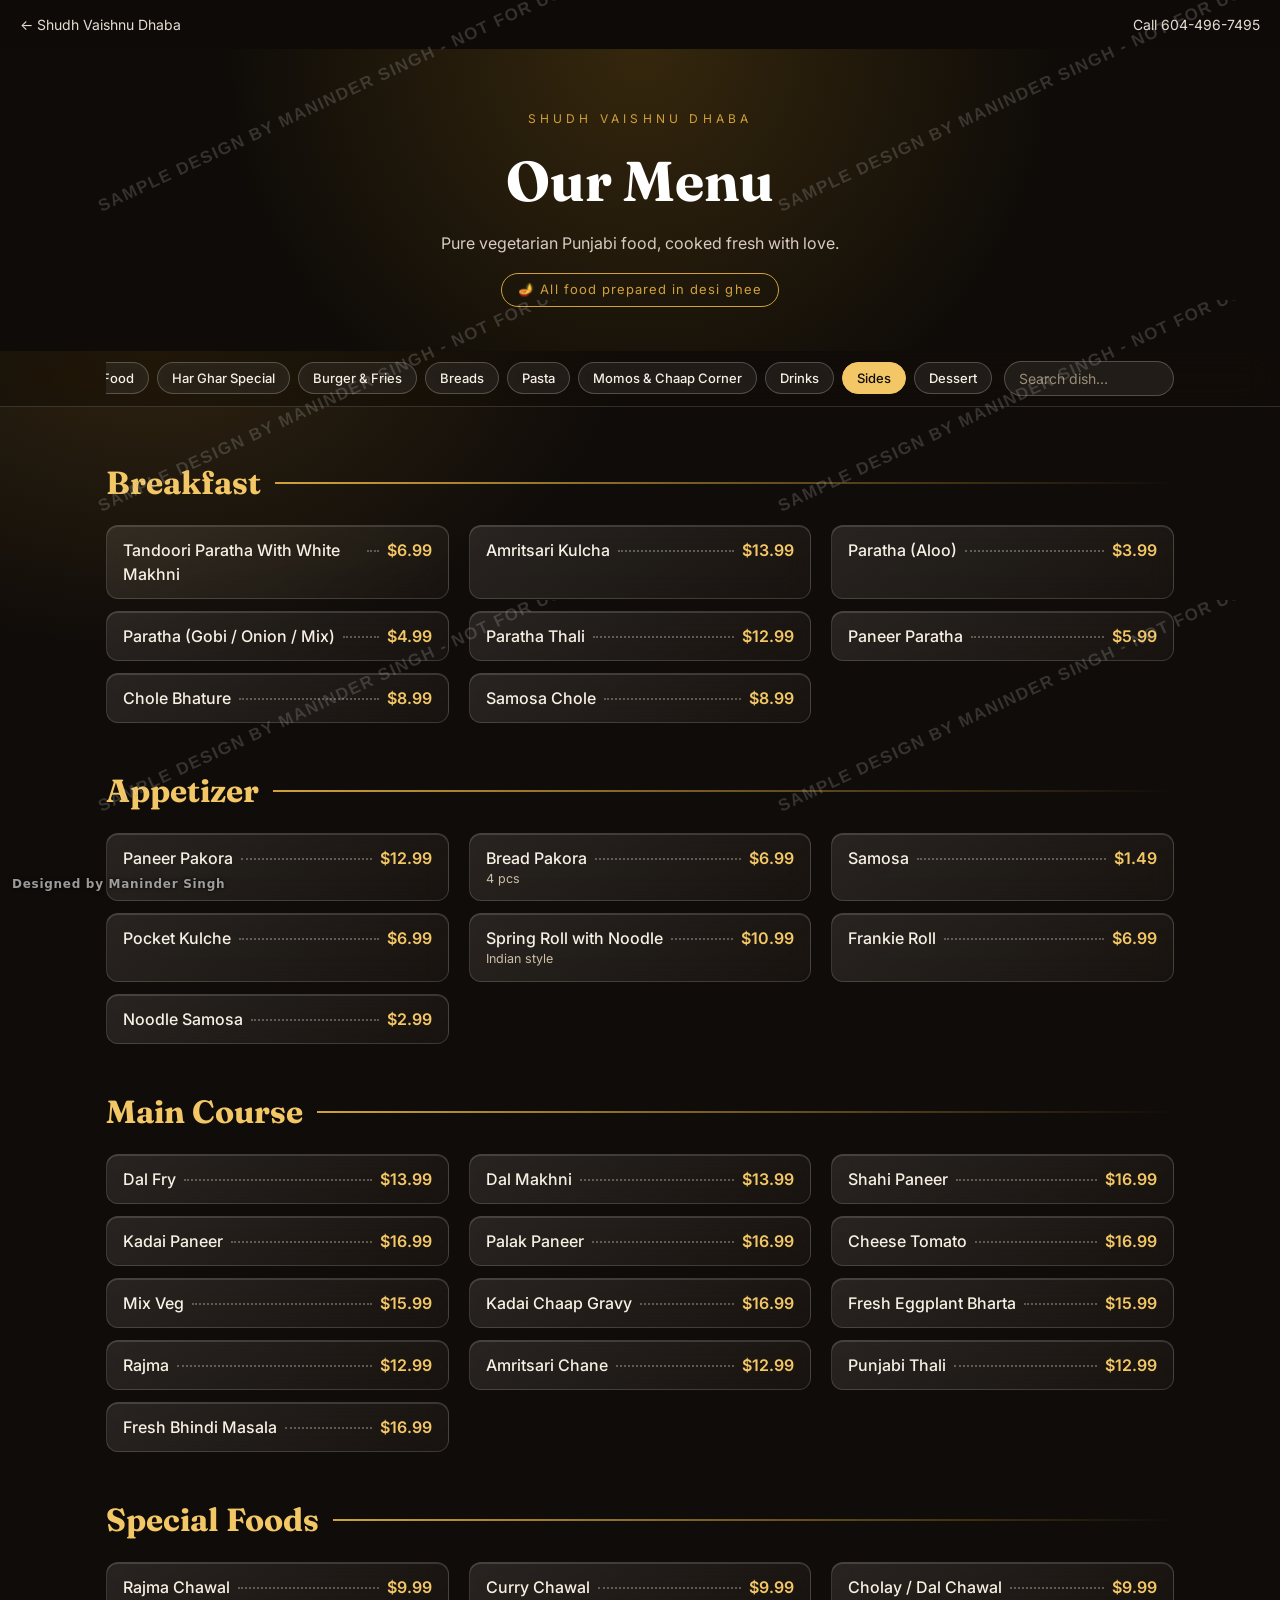
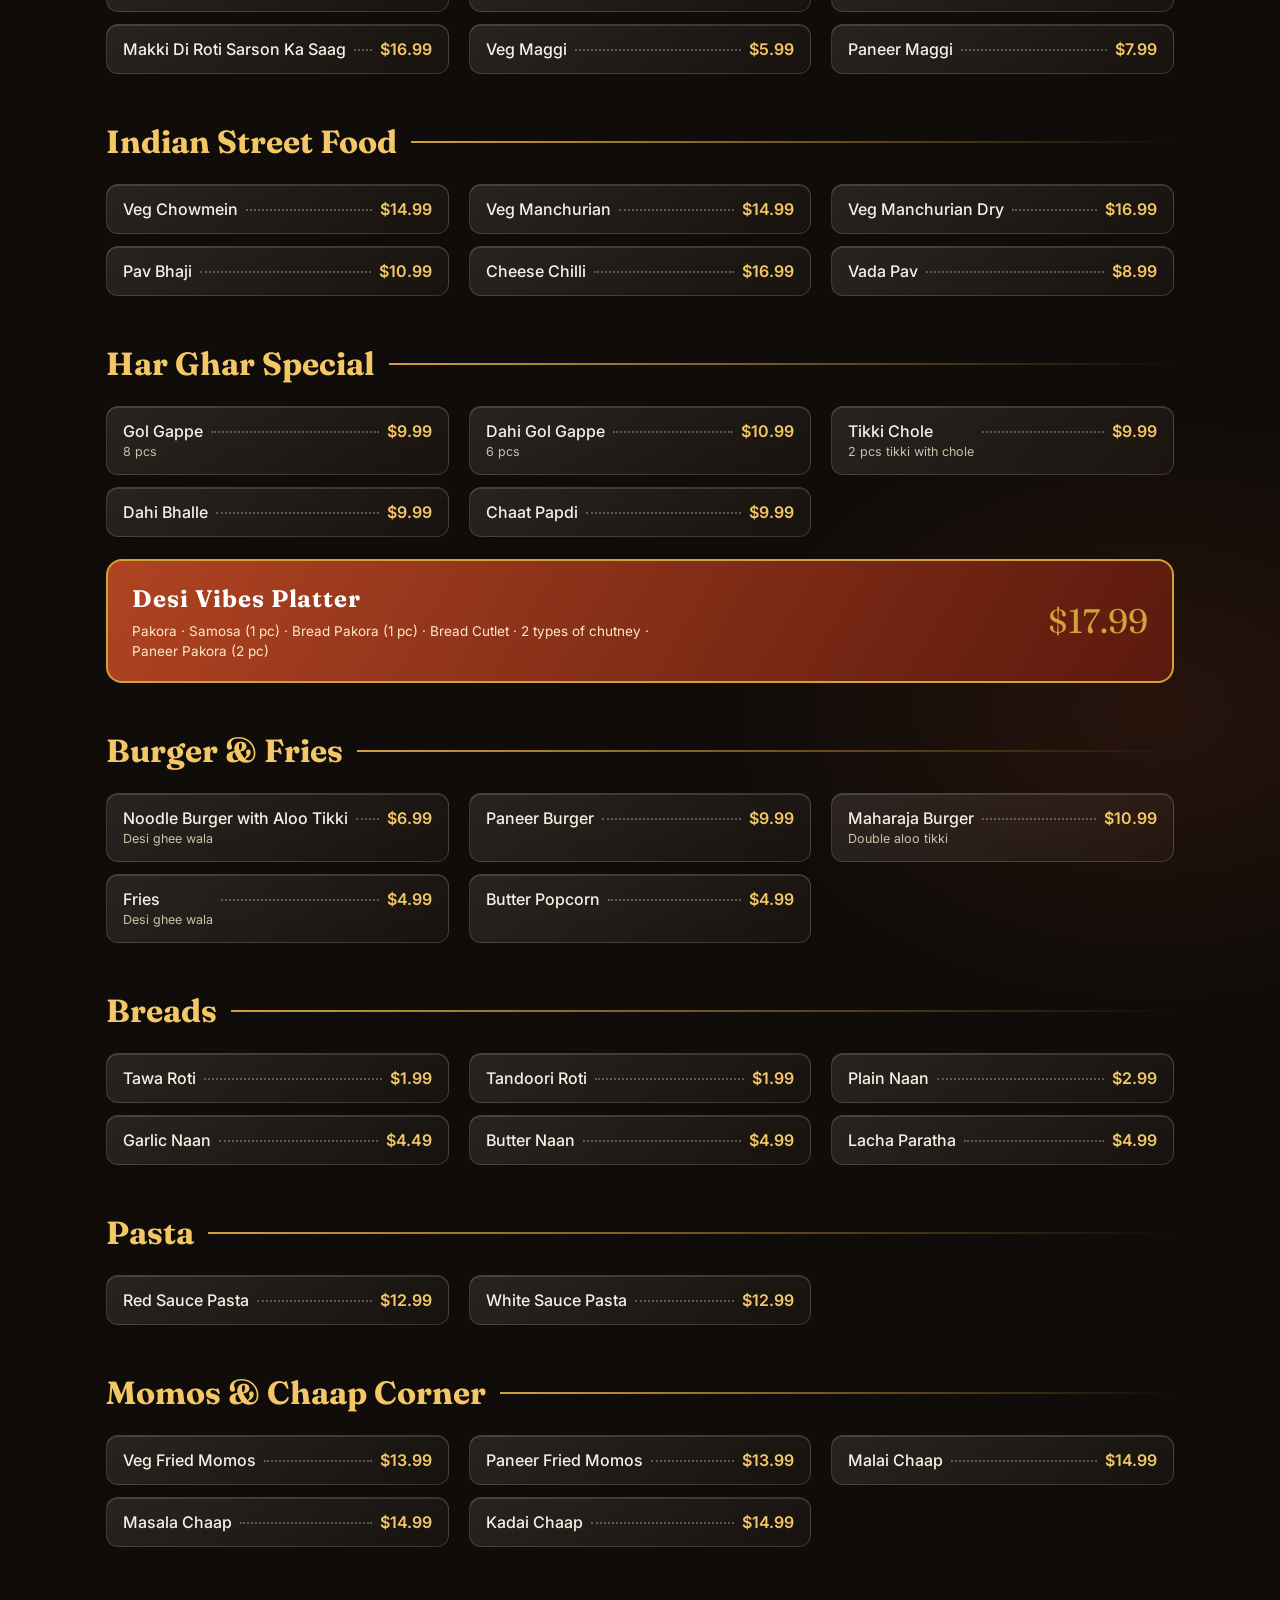
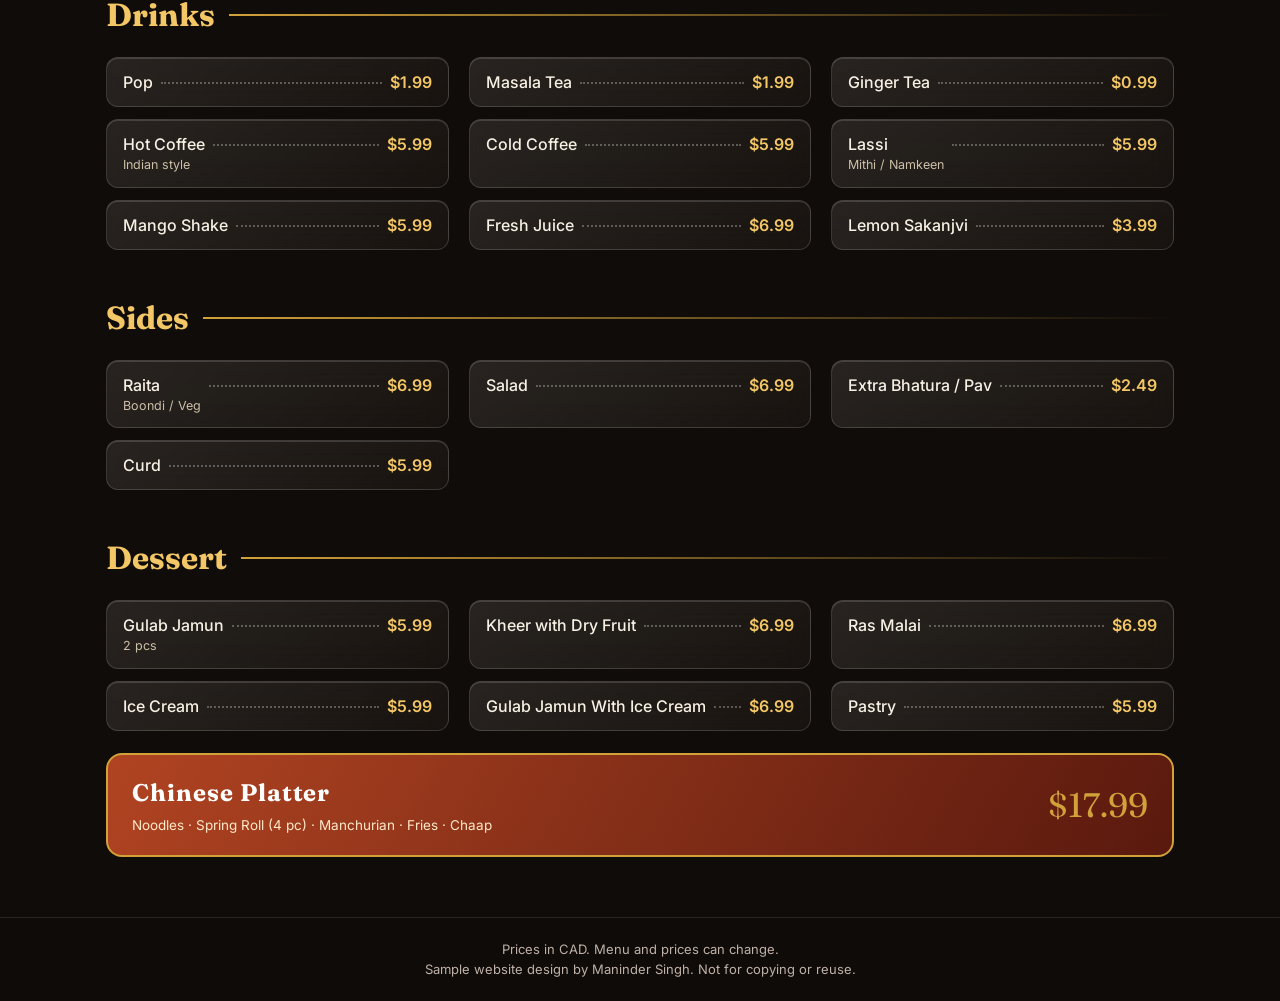
==== menu.html @ 11a6f762 "Add menu page, hero video, hours, order button, watermark and copyright footer Co-Authored-By: Claud" ====
<!DOCTYPE html>
<html lang="en">
<head>
<!-- (c) 2026 Maninder Singh. Original design and code. Sample for the owner of Shudh Vaishnu Dhaba only. Copying or reuse without written permission is not allowed. -->

<!-- (c) 2026 Maninder Singh. All rights reserved. This design and code were created by Maninder Singh as a private demo. Do not copy, reuse, clone or distribute without written permission. -->
<meta name="author" content="Maninder Singh">
<meta name="copyright" content="(c) 2026 Maninder Singh">
<meta charset="UTF-8">
<meta name="viewport" content="width=device-width, initial-scale=1">
<title>Menu | Shudh Vaishnu Dhaba</title>
<link rel="preconnect" href="https://fonts.googleapis.com">
<link href="https://fonts.googleapis.com/css2?family=Playfair+Display:wght@600;700&family=Poppins:wght@400;500;600&display=swap" rel="stylesheet">
<style>
  /* ====== CHANGE THESE 8 LINES TO MATCH YOUR SITE THEME ====== */
  :root {
    --bg:        #fbf5e9;   /* page background (cream) */
    --card:      #fffdf8;   /* card background */
    --ink:       #2a1a14;   /* main text */
    --muted:     #7a6a5f;   /* small text */
    --primary:   #a4161a;   /* deep red: headings, prices */
    --accent:    #e9a825;   /* saffron/gold: lines, highlights */
    --dark:      #1d1310;   /* dark bands */
    --font-head: 'Playfair Display', Georgia, serif;
    --font-body: 'Poppins', system-ui, sans-serif;
  }
  * { box-sizing: border-box; }
  html { scroll-behavior: smooth; }
  body { margin:0; background:var(--bg); color:var(--ink); font-family:var(--font-body); line-height:1.5; }

  /* ---- Hero ---- */
  .menu-hero { background:var(--dark); color:#fff; text-align:center; padding:56px 16px 44px;
    background-image:radial-gradient(circle at 50% 0, rgba(233,168,37,.18), transparent 60%); }
  .menu-hero small { letter-spacing:.35em; color:var(--accent); font-size:12px; text-transform:uppercase; }
  .menu-hero h1 { font-family:var(--font-head); font-size:clamp(34px,6vw,56px); margin:10px 0 8px; }
  .menu-hero p { margin:0 auto; max-width:520px; color:#d8cbc2; }
  .ghee { display:inline-block; margin-top:18px; border:1px solid var(--accent); color:var(--accent);
    padding:6px 16px; border-radius:99px; font-size:13px; letter-spacing:.08em; }

  /* ---- Sticky category bar + search ---- */
  .bar { position:sticky; top:0; z-index:10; background:rgba(251,245,233,.95); backdrop-filter:blur(6px);
    border-bottom:1px solid #eadfca; }
  .bar-in { max-width:1100px; margin:auto; padding:10px 16px; display:flex; gap:12px; align-items:center; }
  .chips { display:flex; gap:8px; overflow-x:auto; flex:1; scrollbar-width:none; }
  .chips::-webkit-scrollbar { display:none; }
  .chip { white-space:nowrap; border:1px solid #e3d5b8; background:var(--card); color:var(--ink);
    padding:7px 14px; border-radius:99px; font:500 13px var(--font-body); cursor:pointer; text-decoration:none; transition:.2s; }
  .chip:hover { border-color:var(--primary); }
  .chip.active { background:var(--primary); border-color:var(--primary); color:#fff; }
  #search { width:170px; padding:8px 14px; border:1px solid #e3d5b8; border-radius:99px; background:var(--card);
    font:14px var(--font-body); color:var(--ink); }
  #search:focus { outline:2px solid var(--accent); border-color:transparent; }

  /* ---- Sections ---- */
  main { max-width:1100px; margin:auto; padding:8px 16px 60px; }
  section { padding-top:44px; scroll-margin-top:64px; }
  .sec-head { display:flex; align-items:center; gap:14px; margin-bottom:18px; }
  .sec-head h2 { font-family:var(--font-head); color:var(--primary); font-size:clamp(24px,4vw,32px); margin:0; white-space:nowrap; }
  .sec-head::after { content:""; flex:1; height:2px; background:linear-gradient(90deg,var(--accent),transparent); }
  .grid { display:grid; grid-template-columns:repeat(auto-fill,minmax(320px,1fr)); gap:12px 20px; }
  .item { background:var(--card); border:1px solid #efe3c9; border-radius:12px; padding:12px 16px;
    display:flex; align-items:baseline; gap:8px; transition:.2s; }
  .item:hover { transform:translateY(-2px); box-shadow:0 8px 20px rgba(120,60,20,.10); border-color:var(--accent); }
  .name { font-weight:500; }
  .name em { display:block; font-style:normal; color:var(--muted); font-size:12.5px; font-weight:400; }
  .dots { flex:1; border-bottom:2px dotted #d9c9a6; transform:translateY(-4px); min-width:12px; }
  .price { font-weight:600; color:var(--primary); white-space:nowrap; }
  .item.hide { display:none; }

  /* ---- Platter banners ---- */
  .platter { margin-top:22px; background:linear-gradient(120deg,var(--primary),#7d0f13); color:#fff; border-radius:16px;
    padding:20px 24px; display:flex; justify-content:space-between; align-items:center; gap:16px; flex-wrap:wrap;
    border:2px solid var(--accent); }
  .platter h3 { font-family:var(--font-head); margin:0 0 4px; font-size:24px; letter-spacing:.04em; }
  .platter p { margin:0; font-size:13.5px; color:#ffe9c9; max-width:560px; }
  .platter .big { font-family:var(--font-head); font-size:34px; color:var(--accent); }

  #empty { display:none; text-align:center; color:var(--muted); padding:50px 0; }
  footer { background:var(--dark); color:#bfb1a7; text-align:center; padding:22px 16px; font-size:13px; }
  @media (max-width:560px) { #search { width:110px; } .grid { grid-template-columns:1fr; } }
</style>
<link href="https://fonts.googleapis.com/css2?family=Fraunces:opsz,wght@9..144,600;9..144,700&family=Inter:wght@400;500;600&display=swap" rel="stylesheet">
<style id="site-theme">
/* Matches the main site: dark background, cream text, gold accents, glass cards. */
:root{--bg:#100c09;--card:rgba(255,255,255,.06);--ink:#f7f0e4;--muted:#cdc0a9;--primary:#f3c765;--accent:#d1a13a;--dark:#0e0b08;
  --font-head:'Fraunces',Georgia,serif;--font-body:'Inter',system-ui,sans-serif;}
body{background:
  radial-gradient(45rem 30rem at 12% 8%,rgba(209,161,58,.16),transparent 65%),
  radial-gradient(40rem 28rem at 90% 55%,rgba(193,74,36,.13),transparent 65%),
  #100c09;}
.site-back{display:flex;justify-content:space-between;gap:12px;padding:14px 20px;background:rgba(14,11,8,.9);font-size:14px;}
.site-back a{color:#f7f0e4;text-decoration:none;opacity:.92;}
.site-back a:hover{color:var(--primary);opacity:1;}
.bar{background:rgba(16,12,9,.5);-webkit-backdrop-filter:blur(18px) saturate(1.5);backdrop-filter:blur(18px) saturate(1.5);
  border-bottom:1px solid rgba(255,255,255,.14);}
.chip{border-color:rgba(255,255,255,.22);background:rgba(255,255,255,.07);
  -webkit-backdrop-filter:blur(10px);backdrop-filter:blur(10px);}
.chip:hover{border-color:var(--primary);}
.chip.active{color:#0e0b08;}
#search{border-color:rgba(255,255,255,.22);background:rgba(255,255,255,.07);color:var(--ink);}
#search::placeholder{color:#9a8d78;}
.item{background:linear-gradient(145deg,rgba(255,255,255,.10),rgba(255,255,255,.03));
  border-color:rgba(255,255,255,.15);
  -webkit-backdrop-filter:blur(14px) saturate(1.3);backdrop-filter:blur(14px) saturate(1.3);
  box-shadow:inset 0 1px 0 rgba(255,255,255,.14);}
.item:hover{border-color:rgba(243,199,101,.7);
  box-shadow:0 10px 24px -12px rgba(0,0,0,.7),inset 0 1px 0 rgba(255,255,255,.2);}
.dots{border-bottom-color:rgba(255,255,255,.28);}
.platter{background:linear-gradient(120deg,rgba(193,74,36,.9),rgba(96,26,14,.92));}
footer{border-top:1px solid rgba(255,255,255,.1);}
</style><style id="ue-link">a.item,a.platter{text-decoration:none;color:inherit;cursor:pointer;}a.platter{color:#fff;}</style></head>
<body>

<div class="site-back"><a href="index.html">&larr; Shudh Vaishnu Dhaba</a><a href="tel:+16044967495">Call 604-496-7495</a></div>
<header class="menu-hero">
  <small>Shudh Vaishnu Dhaba</small>
  <h1>Our Menu</h1>
  <p>Pure vegetarian Punjabi food, cooked fresh with love.</p>
  <span class="ghee">🪔 All food prepared in desi ghee</span>
</header>

<div class="bar"><div class="bar-in">
  <nav class="chips" id="chips"></nav>
  <input id="search" type="search" placeholder="Search dish…" aria-label="Search menu">
</div></div>

<main id="menu"></main>
<p id="empty">No dish found. Try another word.</p>
<footer>Prices in CAD. Menu and prices can change.<br>Sample website design by Maninder Singh. Not for copying or reuse.</footer>

<script>
/* ====== MENU DATA — edit dishes and prices here ====== */
const MENU = [
 {id:'breakfast', title:'Breakfast', items:[
  ['Tandoori Paratha With White Makhni',6.99],['Amritsari Kulcha',13.99],['Paratha (Aloo)',3.99],
  ['Paratha (Gobi / Onion / Mix)',4.99],['Paratha Thali',12.99],['Paneer Paratha',5.99],
  ['Chole Bhature',8.99],['Samosa Chole',8.99]]},
 {id:'appetizer', title:'Appetizer', items:[
  ['Paneer Pakora',12.99],['Bread Pakora','4 pcs',6.99],['Samosa',1.49],['Pocket Kulche',6.99],
  ['Spring Roll with Noodle','Indian style',10.99],['Frankie Roll',6.99],['Noodle Samosa',2.99]]},
 {id:'main', title:'Main Course', items:[
  ['Dal Fry',13.99],['Dal Makhni',13.99],['Shahi Paneer',16.99],['Kadai Paneer',16.99],['Palak Paneer',16.99],
  ['Cheese Tomato',16.99],['Mix Veg',15.99],['Kadai Chaap Gravy',16.99],['Fresh Eggplant Bharta',15.99],
  ['Rajma',12.99],['Amritsari Chane',12.99],['Punjabi Thali',12.99],['Fresh Bhindi Masala',16.99]]},
 {id:'special', title:'Special Foods', items:[
  ['Rajma Chawal',9.99],['Curry Chawal',9.99],['Cholay / Dal Chawal',9.99],
  ['Makki Di Roti Sarson Ka Saag',16.99],['Veg Maggi',5.99],['Paneer Maggi',7.99]]},
 {id:'street', title:'Indian Street Food', items:[
  ['Veg Chowmein',14.99],['Veg Manchurian',14.99],['Veg Manchurian Dry',16.99],['Pav Bhaji',10.99],
  ['Cheese Chilli',16.99],['Vada Pav',8.99]]},
 {id:'hargar', title:'Har Ghar Special', items:[
  ['Gol Gappe','8 pcs',9.99],['Dahi Gol Gappe','6 pcs',10.99],['Tikki Chole','2 pcs tikki with chole',9.99],
  ['Dahi Bhalle',9.99],['Chaat Papdi',9.99]],
  platter:{name:'Desi Vibes Platter',price:17.99,
   desc:'Pakora · Samosa (1 pc) · Bread Pakora (1 pc) · Bread Cutlet · 2 types of chutney · Paneer Pakora (2 pc)'}},
 {id:'burger', title:'Burger & Fries', items:[
  ['Noodle Burger with Aloo Tikki','Desi ghee wala',6.99],['Paneer Burger',9.99],
  ['Maharaja Burger','Double aloo tikki',10.99],['Fries','Desi ghee wala',4.99],['Butter Popcorn',4.99]]},
 {id:'breads', title:'Breads', items:[
  ['Tawa Roti',1.99],['Tandoori Roti',1.99],['Plain Naan',2.99],['Garlic Naan',4.49],['Butter Naan',4.99],['Lacha Paratha',4.99]]},
 {id:'pasta', title:'Pasta', items:[['Red Sauce Pasta',12.99],['White Sauce Pasta',12.99]]},
 {id:'momos', title:'Momos & Chaap Corner', items:[
  ['Veg Fried Momos',13.99],['Paneer Fried Momos',13.99],['Malai Chaap',14.99],['Masala Chaap',14.99],['Kadai Chaap',14.99]]},
 {id:'drinks', title:'Drinks', items:[
  ['Pop',1.99],['Masala Tea',1.99],['Ginger Tea',0.99],['Hot Coffee','Indian style',5.99],['Cold Coffee',5.99],
  ['Lassi','Mithi / Namkeen',5.99],['Mango Shake',5.99],['Fresh Juice',6.99],['Lemon Sakanjvi',3.99]]},
 {id:'sides', title:'Sides', items:[
  ['Raita','Boondi / Veg',6.99],['Salad',6.99],['Extra Bhatura / Pav',2.49],['Curd',5.99]]},
 {id:'dessert', title:'Dessert', items:[
  ['Gulab Jamun','2 pcs',5.99],['Kheer with Dry Fruit',6.99],['Ras Malai',6.99],['Ice Cream',5.99],
  ['Gulab Jamun With Ice Cream',6.99],['Pastry',5.99]],
  platter:{name:'Chinese Platter',price:17.99,desc:'Noodles · Spring Roll (4 pc) · Manchurian · Fries · Chaap'}},
];

const menu = document.getElementById('menu'), chips = document.getElementById('chips');
const ORDER = 'href="https://www.ubereats.com/ca/store/shudh-vaishnu-dhaba/mDxi59yCU-KWQm2ECL5nJw?diningMode=DELIVERY&amp;ps=1&amp;sc=SEARCH_SUGGESTION" target="_blank" rel="noopener"';
const money = n => '$' + n.toFixed(2);

MENU.forEach(cat => {
  const sec = document.createElement('section'); sec.id = cat.id;
  sec.innerHTML = `<div class="sec-head"><h2>${cat.title}</h2></div><div class="grid">` +
    cat.items.map(i => {
      const [n, note, p] = i.length === 3 ? i : [i[0], '', i[1]];
      return `<a class="item" ${ORDER}><span class="name">${n}${note ? `<em>${note}</em>` : ''}</span>
              <span class="dots"></span><span class="price">${money(p)}</span></a>`;
    }).join('') + `</div>` +
    (cat.platter ? `<a class="platter" ${ORDER}><div><h3>${cat.platter.name}</h3><p>${cat.platter.desc}</p></div>
       <div class="big">${money(cat.platter.price)}</div></a>` : '');
  menu.appendChild(sec);
  const a = document.createElement('a'); a.className = 'chip'; a.href = '#' + cat.id; a.textContent = cat.title;
  chips.appendChild(a);
});

/* highlight chip of the section you are reading */
const chipEls = [...chips.children];
const io = new IntersectionObserver(es => es.forEach(e => {
  if (e.isIntersecting) {
    chipEls.forEach(c => c.classList.toggle('active', c.getAttribute('href') === '#' + e.target.id));
    chipEls.find(c => c.classList.contains('active'))?.scrollIntoView({inline:'center', block:'nearest'});
  }
}), {rootMargin:'-30% 0px -60% 0px'});
document.querySelectorAll('section').forEach(s => io.observe(s));

/* search */
document.getElementById('search').addEventListener('input', e => {
  const q = e.target.value.trim().toLowerCase(); let any = false;
  document.querySelectorAll('section').forEach(sec => {
    let shown = 0;
    sec.querySelectorAll('.item').forEach(it => {
      const ok = !q || it.textContent.toLowerCase().includes(q);
      it.classList.toggle('hide', !ok); if (ok) shown++;
    });
    sec.style.display = shown ? '' : 'none'; if (shown) any = true;
  });
  document.getElementById('empty').style.display = any ? 'none' : 'block';
});
</script>
<style id="wm-tile">.wm-tile{position:fixed;inset:0;z-index:99998;pointer-events:none;user-select:none;-webkit-user-select:none;background-image:url("data:image/svg+xml,%3Csvg xmlns='http://www.w3.org/2000/svg' width='680' height='300'%3E%3Ctext x='340' y='150' text-anchor='middle' transform='rotate%28-25 230 130%29' font-family='Arial,sans-serif' font-size='17' font-weight='700' letter-spacing='1.5' fill='white' fill-opacity='0.16' stroke='black' stroke-opacity='0.12' stroke-width='0.6'%3ESAMPLE DESIGN BY MANINDER SINGH - NOT FOR USE%3C/text%3E%3C/svg%3E");background-repeat:repeat;}@media print{.wm-tile{display:block}}</style>
<div class="wm-tile" aria-hidden="true"></div>
<style id="wm-style">.wm-mark{position:fixed;left:12px;bottom:10px;z-index:99999;font:600 12px/1 system-ui,Arial,sans-serif;letter-spacing:.06em;color:rgba(255,255,255,.6);text-shadow:0 0 4px rgba(0,0,0,.7),0 0 2px rgba(0,0,0,.7);pointer-events:none;user-select:none;-webkit-user-select:none;}</style>
<div class="wm-mark" aria-hidden="true">Designed by Maninder Singh</div>
<script>console.log('%c(c) 2026 Maninder Singh - design and code. Not for copying or reuse.','color:#f3c765;font-weight:bold;font-size:13px');</script>
</body>
</html>
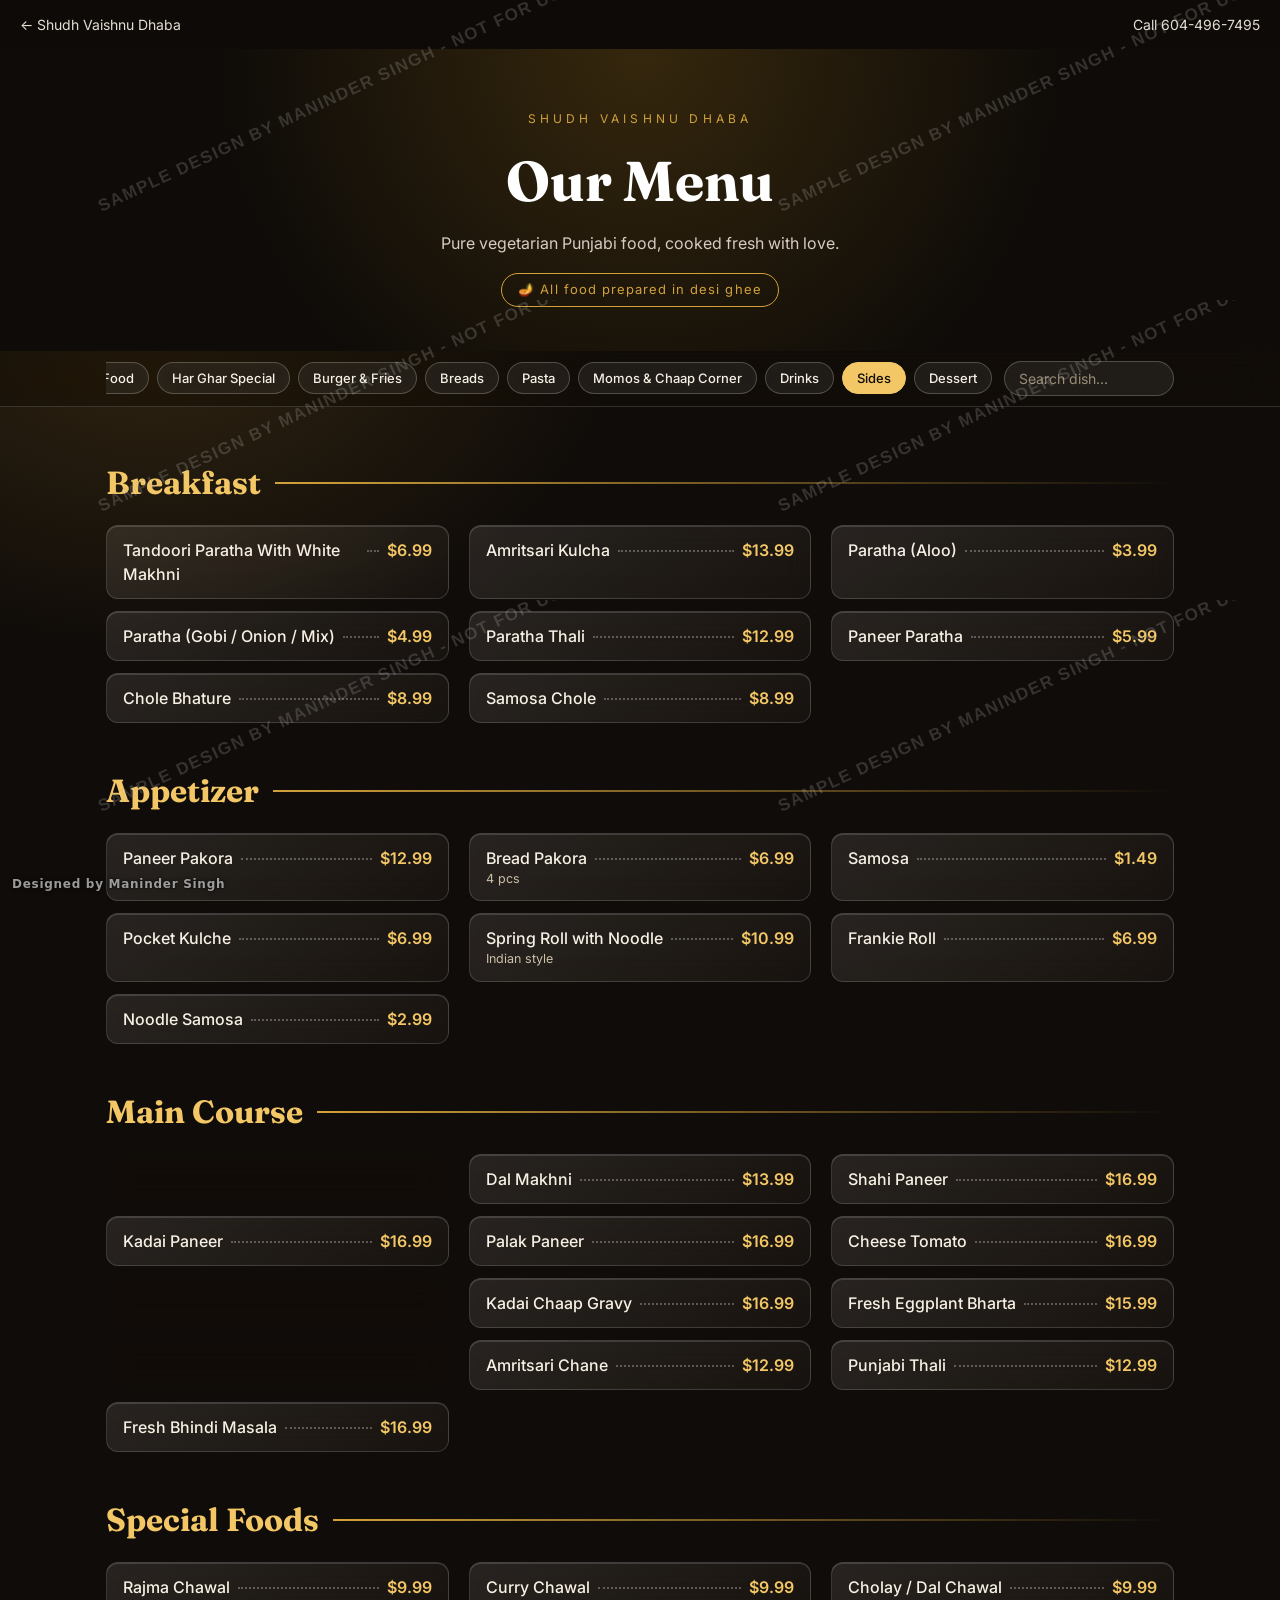
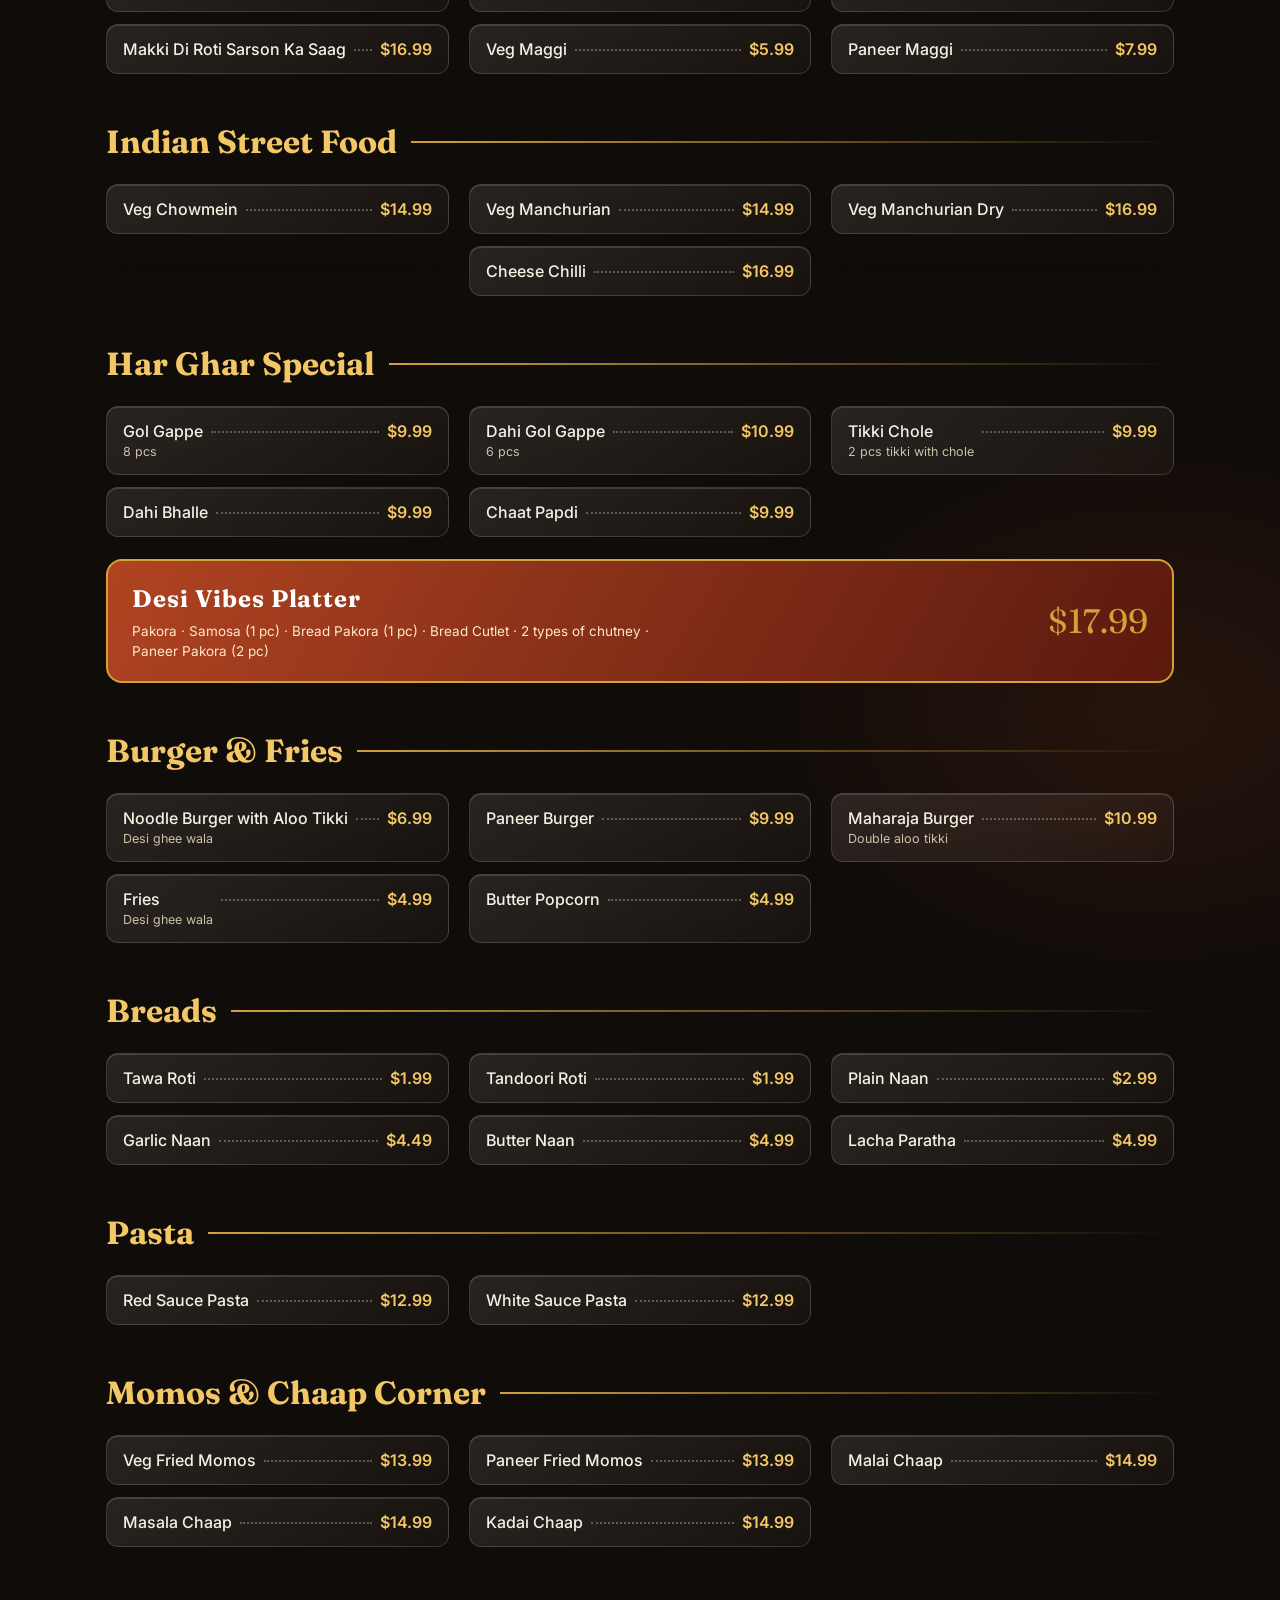
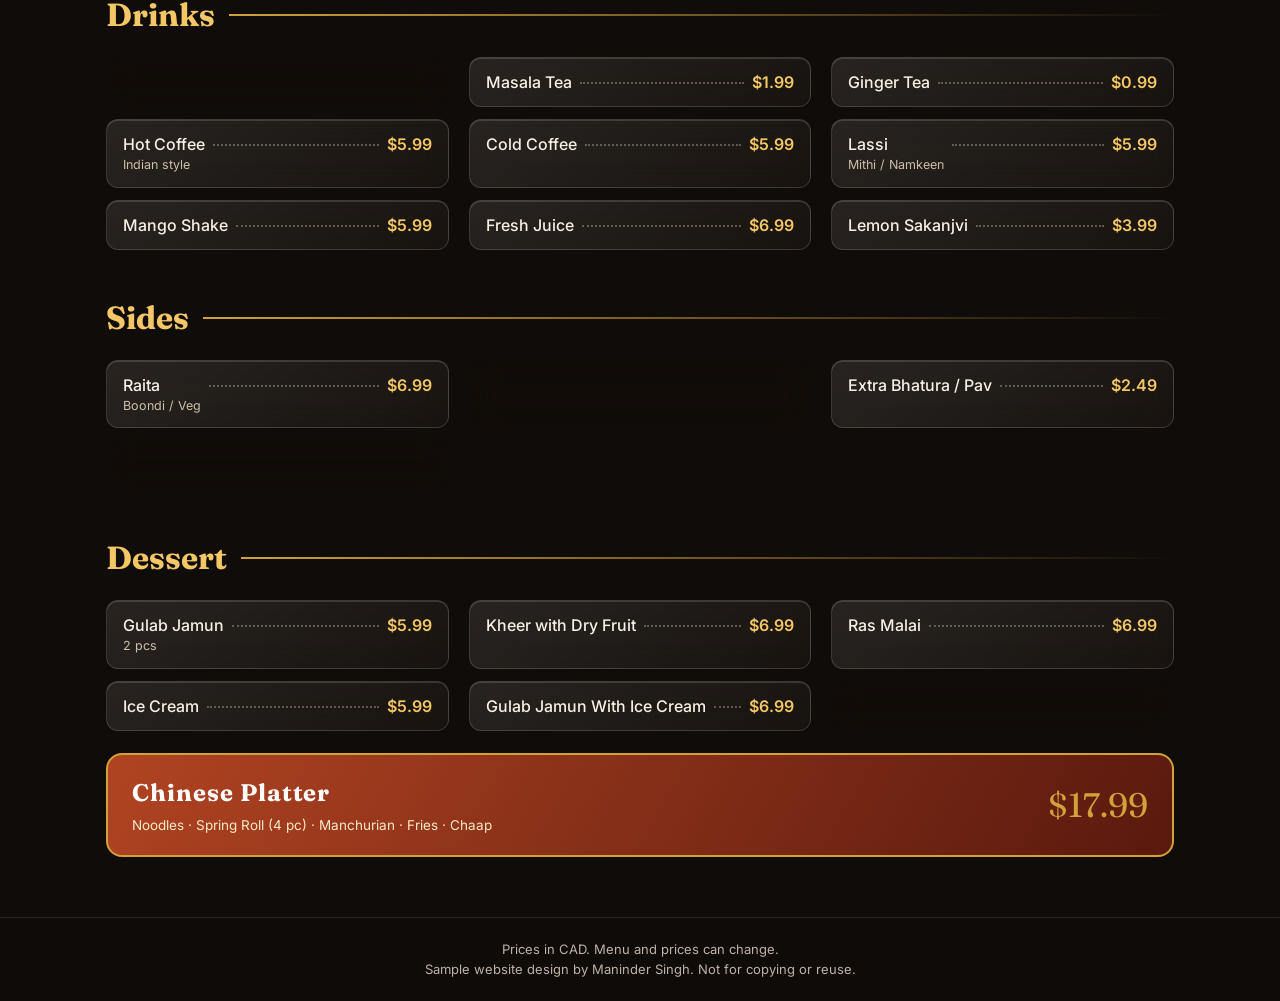
==== commit 943c05f5: "Fix mobile hero: sharper 720p video, shorter video area, remove overlaps, lighter watermark on phone" ====
--- a/menu.html
+++ b/menu.html
@@ -215,6 +215,9 @@
   document.getElementById('empty').style.display = any ? 'none' : 'block';
 });
 </script>
+<style id="mobile-fix">
+@media (max-width:700px){ .wm-mark{display:none;} .wm-tile{z-index:300;opacity:.55;background-size:480px 212px;} }
+</style>
 <style id="wm-tile">.wm-tile{position:fixed;inset:0;z-index:99998;pointer-events:none;user-select:none;-webkit-user-select:none;background-image:url("data:image/svg+xml,%3Csvg xmlns='http://www.w3.org/2000/svg' width='680' height='300'%3E%3Ctext x='340' y='150' text-anchor='middle' transform='rotate%28-25 230 130%29' font-family='Arial,sans-serif' font-size='17' font-weight='700' letter-spacing='1.5' fill='white' fill-opacity='0.16' stroke='black' stroke-opacity='0.12' stroke-width='0.6'%3ESAMPLE DESIGN BY MANINDER SINGH - NOT FOR USE%3C/text%3E%3C/svg%3E");background-repeat:repeat;}@media print{.wm-tile{display:block}}</style>
 <div class="wm-tile" aria-hidden="true"></div>
 <style id="wm-style">.wm-mark{position:fixed;left:12px;bottom:10px;z-index:99999;font:600 12px/1 system-ui,Arial,sans-serif;letter-spacing:.06em;color:rgba(255,255,255,.6);text-shadow:0 0 4px rgba(0,0,0,.7),0 0 2px rgba(0,0,0,.7);pointer-events:none;user-select:none;-webkit-user-select:none;}</style>
